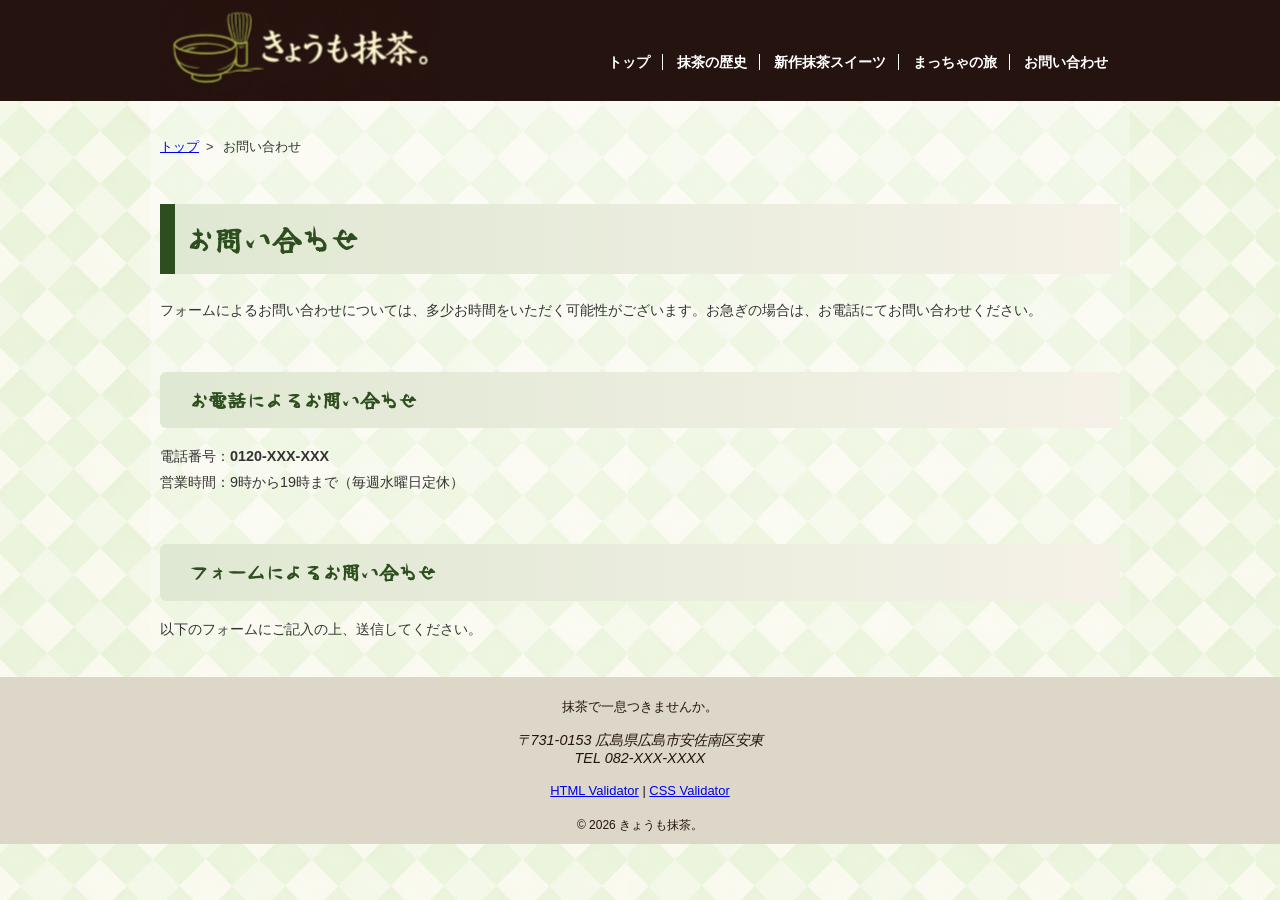
==== contact.html @ dc6fa691 "Add files via upload" ====
<!DOCTYPE html>
<html lang="ja">
<head>
    <meta charset="UTF-8">
    <title>お問い合わせ：きょうも抹茶。</title>
    <link rel="stylesheet" href="css/mystyle.css">
    <link rel="preconnect" href="https://fonts.googleapis.com">
    <link rel="preconnect" href="https://fonts.gstatic.com" crossorigin="anonymous">
    <link href="https://fonts.googleapis.com/css2?family=Yuji+Boku&amp;display=swap" rel="stylesheet">
    <meta name="description" content="サイトに関するご質問やご連絡はこちらからお送りいただけます。">
    <meta name="viewport" content="width=device-width">
</head>

<body>
    <header>
        <div class="header-in">
            
            <img id="pagetop" src="image/logo.png" width="280" height="100" alt="きょうも抹茶。">
            <nav>
                <ul>
                    <li><a href="index.html">トップ</a></li>
                    <li><a href="history.html">抹茶の歴史</a></li>
                    <li><a href="new.html">新作抹茶スイーツ</a></li>
                    <li><a href="journey.html">まっちゃの旅</a></li>
                    <li>お問い合わせ</li>
                </ul> 
            </nav>
         </div>   
    </header>
    <article class="page">
        <ol>
            <li><a href="index.html">トップ</a>&nbsp;&nbsp;&gt;</li>
            <li>お問い合わせ</li>
        </ol>

<h1 class="sub-h1">お問い合わせ</h1>
<p>フォームによるお問い合わせについては、多少お時間をいただく可能性がございます。お急ぎの場合は、お電話にてお問い合わせください。</p>

<section>
<h2>お電話によるお問い合わせ</h2>
<ul>
<li>電話番号：<strong>0120-XXX-XXX</strong></li>
<li>営業時間：9時から19時まで（毎週水曜日定休）</li>
</ul>
</section>

<section>
<h2>フォームによるお問い合わせ</h2>
<p>以下のフォームにご記入の上、送信してください。</p>
</section>

    </article>
    <footer>
        <p>抹茶で一息つきませんか。</p>
        <address>〒731-0153 広島県広島市安佐南区安東<br>
            TEL 082-XXX-XXXX</address>
        <p>
        <a href="http://www.htmllint.net/html-lint/htmllint.html#">HTML Validator</a> |
        <a href="http://www.htmllint.net/html-lint/htmllint.html#">CSS Validator</a>
        </p>
        <small>&copy; 2026 きょうも抹茶。</small>
    </footer>
</body>

</html>
---- css/mystyle.css ----
@charset "utf-8";

body {
    background-image: url("../image/background.png");
    background-repeat: repeat;
    background-color: #f7f7f2;
    color: #333;
    font-family: "Hiragino Sans", sans-serif;
    margin: 0;
    padding: 0;
}

p {
    font-size: 90%;
    line-height: 1.8;
}

h1{
	font-size: 180%;
}

h2 {
    font-size: 120%;
    padding: 1.5% 3%;
    background: linear-gradient(to left, #f5f1e8, #dfe8d2);
    color: #2e4e1f;
    border-radius: 6px;
    margin-top: 5%;
}

footer {
    color: #24130E;
    background-color: #dcd7c9;
    text-align: center;
    padding-top: 5px;
    padding-bottom: 10px;
    font-size: 90%;
}

article{
    position: relative;
    clear: both;
    width: 960px;
    margin-left: auto;
    margin-right: auto;
    background: linear-gradient(
        to bottom,
        rgba(255,255,255,0.35),
        rgba(255,255,255,0.15)
            );
        padding: 20px;
        border-radius: 10px;
}

.catch {
    position: absolute;
    top: 20px;
    left: 30px;
    color: #ffffff;
    text-shadow: 0px 5px 10px #000000;
    background-color: rgba(0, 0, 0, 0.2);
    padding: 10px 10px;
}

header {
    background-color: #24130E;
    color: #ffffff;
}

ul {
    list-style-type: none;
    padding-left: 0;
    line-height: 1.8;
    font-size: 90%;
}

ul time {
    background-color: #999999;
    color: #ffffff;
    border-radius: 10px;
    font-size: 90%;
    padding-left: 5px;
    padding-right: 5px;
    margin-right: 5px;
}

nav ul {
    font-weight: bold;
    text-align: right;
    padding-top: 50px;
    padding-bottom: 25px;
    margin: 0;
}

nav li {
    display: inline;
    padding-left: 10px;
    padding-right: 12px;
    border-right: 1px solid #ffffff;
}

header img {
    float: left;
    height: 100px;
}

.header-in{
    width: 960px;
    margin-left: auto;
    margin-right: auto;
}
.sub-h1{
    padding: 1.5% 3%;
	padding-left: 10px;
	border-left: 15px solid #2e4e1f;
    background: linear-gradient(to left, #f5f1e8, #dfe8d2);
    color: #2e4e1f;
    margin-top: 5%;
}
.clearfix {
    clear: both;
}
.visual {
    position: relative;
}

.navy {
    color: #2e4e1f;
}

.notice {
    background-color: #e8f0e3;
    padding: 3%;
    border-left: 5px solid #2e4e1f;
    margin: 5% 0;
    font-size: 160%;
}

h1, h2, .subhead {
    font-family: "Yuji Boku", serif;
}

.info-title {
    font-size: 110%;
    padding: 0.8% 1%;
    background: none;
    color: #2e4e1f;
    border-left: 10px solid #2e4e1f;
    border-bottom: 1px dashed #2e4e1f;
    margin-top: 5%;
    margin-bottom: 2%;
}

nav li:last-child {
    border-right: none;
}

.point-list{
	list-style-image:url(../image/list.gif);
	font-weight: bold;
	margin-left: 30px;
}
.contents1-img{
	box-shadow:0px 0px 10px 3px #aaaaaa;
	border-radius: 10px;
}

.sentou{
	clear: both;
	text-align: right;
}
ol li{
	display: inline;
	margin-right: 5px;
	font-size: 80%;
}
ol{
	padding-left: 0;
}
.page{
	padding-left: 10px;
	padding-right: 10px;
}
nav ul a{
	text-decoration: none;
	color: #ffffff;
}

nav ul a:hover{
	color: #ffcc00;
}
nav ul a:active{
	color: #ff0000;
}
/* 959px以下の場合 */
@media(max-width:959px){
header img{
	float:none;
}
nav ul{
	text-align: left;
	padding: 0;
	margin-left: 10px;
}
article{
	width: auto;
}
article img{
	max-width: 100%;
	height: auto;
}
.header-in{
	width: auto;
}
}
/* 600px以下の場合 */
@media(max-width:600px){
nav li{
	font-size:75%;
	padding-left: 2px;
	padding-right: 2px;
}

footer{
	font-size: 75%;
}
.catch{
	top: 5px;
	left: 10px;
}
.point-img{
	float: none;
}
/*プリント出力*/
@media print{
    .catch{
        color: #000000;
        text-shadow: none;
    }
    footer{
        color: #000000;
    }
}
}
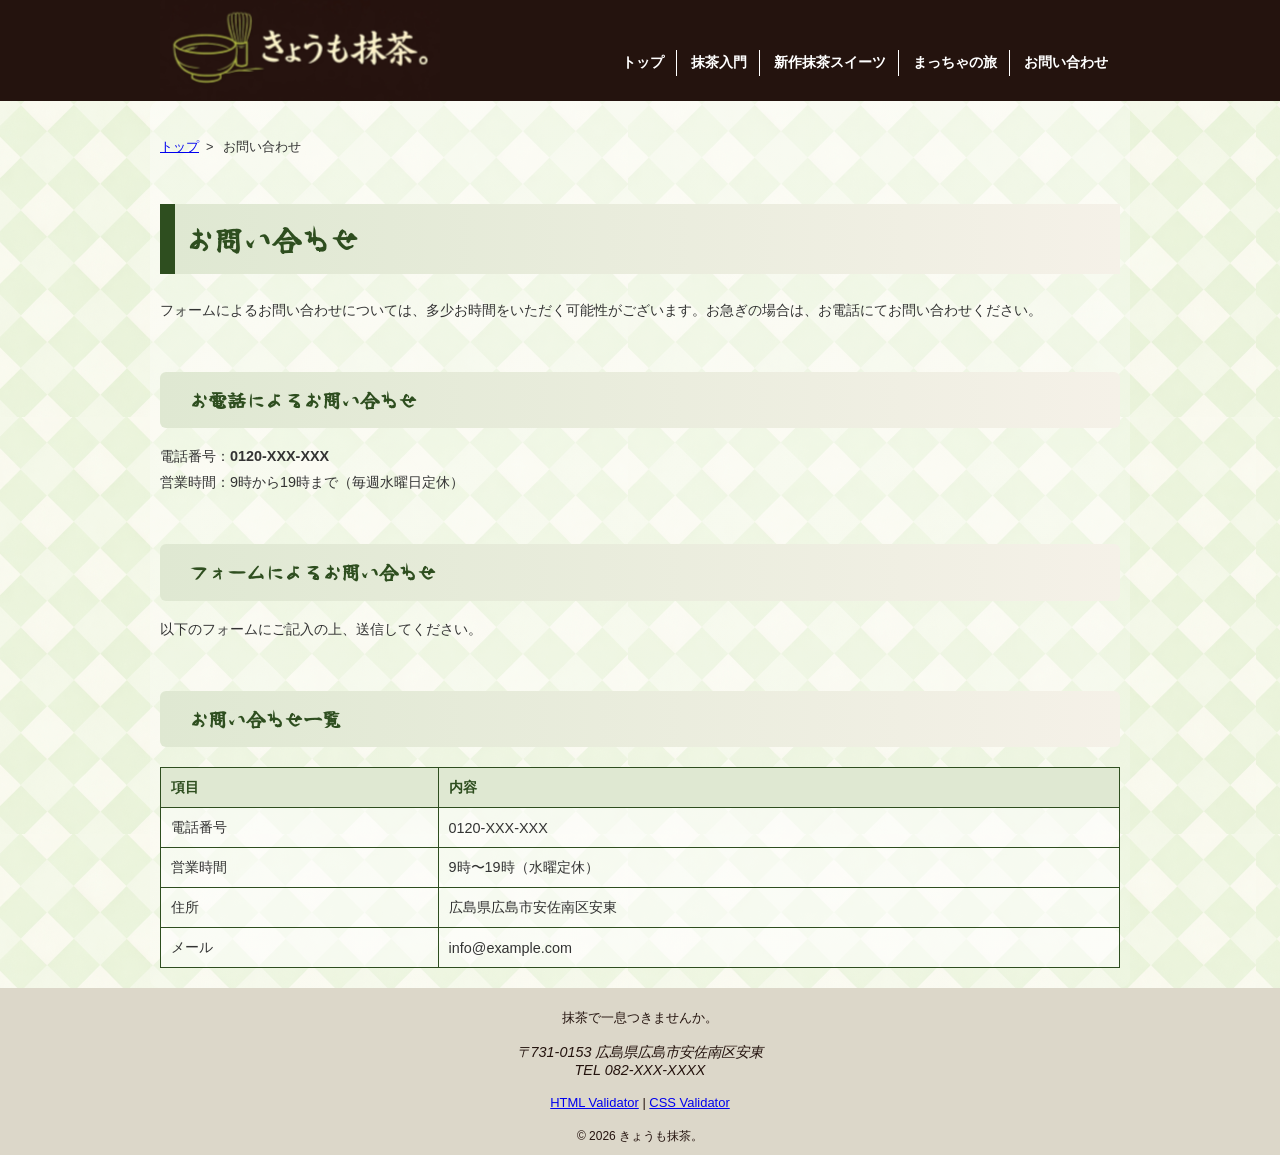
==== commit a0ad0840: "Add files via upload" ====
--- a/contact.html
+++ b/contact.html
@@ -19,7 +19,7 @@
             <nav>
                 <ul>
                     <li><a href="index.html">トップ</a></li>
-                    <li><a href="history.html">抹茶の歴史</a></li>
+                    <li><a href="history.html">抹茶入門</a></li>
                     <li><a href="new.html">新作抹茶スイーツ</a></li>
                     <li><a href="journey.html">まっちゃの旅</a></li>
                     <li>お問い合わせ</li>
@@ -48,7 +48,32 @@
 <h2>フォームによるお問い合わせ</h2>
 <p>以下のフォームにご記入の上、送信してください。</p>
 </section>
+<section>
+<h2>お問い合わせ一覧</h2>
 
+<table class="contact-table">
+    <tr>
+        <th>項目</th>
+        <th>内容</th>
+    </tr>
+    <tr>
+        <td>電話番号</td>
+        <td>0120-XXX-XXX</td>
+    </tr>
+    <tr>
+        <td>営業時間</td>
+        <td>9時〜19時（水曜定休）</td>
+    </tr>
+    <tr>
+        <td>住所</td>
+        <td>広島県広島市安佐南区安東</td>
+    </tr>
+    <tr>
+        <td>メール</td>
+        <td>info@example.com</td>
+    </tr>
+</table>
+</section>
     </article>
     <footer>
         <p>抹茶で一息つきませんか。</p>
@@ -56,7 +81,7 @@
             TEL 082-XXX-XXXX</address>
         <p>
         <a href="http://www.htmllint.net/html-lint/htmllint.html#">HTML Validator</a> |
-        <a href="http://www.htmllint.net/html-lint/htmllint.html#">CSS Validator</a>
+        <a href="http://jigsaw.w3.org/css-validator/#validate_by_upload">CSS Validator</a>
         </p>
         <small>&copy; 2026 きょうも抹茶。</small>
     </footer>
--- a/css/mystyle.css
+++ b/css/mystyle.css
@@ -1,5 +1,7 @@
 @charset "utf-8";
-
+.dummy {
+margin: 0;
+}
 body {
     background-image: url("../image/background.png");
     background-repeat: repeat;
@@ -15,8 +17,8 @@
     line-height: 1.8;
 }
 
-h1{
-	font-size: 180%;
+h1 {
+    font-size: 180%;
 }
 
 h2 {
@@ -28,16 +30,11 @@
     margin-top: 5%;
 }
 
-footer {
-    color: #24130E;
-    background-color: #dcd7c9;
-    text-align: center;
-    padding-top: 5px;
-    padding-bottom: 10px;
-    font-size: 90%;
-}
-
-article{
+h1, h2, .subhead {
+    font-family: "Yuji Boku", serif;
+}
+
+article {
     position: relative;
     clear: both;
     width: 960px;
@@ -47,19 +44,9 @@
         to bottom,
         rgba(255,255,255,0.35),
         rgba(255,255,255,0.15)
-            );
-        padding: 20px;
-        border-radius: 10px;
-}
-
-.catch {
-    position: absolute;
-    top: 20px;
-    left: 30px;
-    color: #ffffff;
-    text-shadow: 0px 5px 10px #000000;
-    background-color: rgba(0, 0, 0, 0.2);
-    padding: 10px 10px;
+    );
+    padding: 20px;
+    border-radius: 10px;
 }
 
 header {
@@ -67,24 +54,19 @@
     color: #ffffff;
 }
 
-ul {
-    list-style-type: none;
-    padding-left: 0;
-    line-height: 1.8;
-    font-size: 90%;
-}
-
-ul time {
-    background-color: #999999;
-    color: #ffffff;
-    border-radius: 10px;
-    font-size: 90%;
-    padding-left: 5px;
-    padding-right: 5px;
-    margin-right: 5px;
+header img {
+    float: left;
+    height: 100px;
+}
+
+.header-in {
+    width: 960px;
+    margin-left: auto;
+    margin-right: auto;
 }
 
 nav ul {
+    margin-left: 30px;
     font-weight: bold;
     text-align: right;
     padding-top: 50px;
@@ -93,35 +75,128 @@
 }
 
 nav li {
-    display: inline;
+    display: inline-block;
     padding-left: 10px;
     padding-right: 12px;
     border-right: 1px solid #ffffff;
 }
 
-header img {
-    float: left;
-    height: 100px;
-}
-
-.header-in{
-    width: 960px;
-    margin-left: auto;
-    margin-right: auto;
-}
-.sub-h1{
+nav li:last-child {
+    border-right: none;
+}
+
+nav ul a {
+    text-decoration: none;
+    color: #ffffff;
+}
+
+nav ul a:hover {
+    color: #1aff00;
+}
+
+nav ul a:active {
+    color: #ff0000;
+}
+
+.catch-box {
+    position: relative;
+    width: 750px;
+}
+
+.catch {
+    position: absolute;
+    top: 20px;
+    left: 30px;
+    color: #ffffff;
+    text-shadow: 0px 5px 10px #000000;
+    background-color: rgba(0, 0, 0, 0.2);
+    padding: 10px 10px;
+}
+
+.catch2 {
+    position: absolute;
+    top: 20px;
+    right: 30px;
+    color: #ffffff;
+    text-shadow: 0px 5px 10px #000000;
+    background-color: rgba(0, 0, 0, 0.2);
+    padding: 10px 10px;
+    width: 300px;
+}
+
+.history-list li,
+.cafe-list li,
+.new-list li {
+    background: url(../image/leaf.gif) no-repeat left 4px;
+    background-size: 16px;
+    padding-left: 25px;
+}
+
+.point-list {
+    font-weight: bold;
+    margin-left: 30px;
+}
+
+ul {
+    list-style-type: none;
+    padding-left: 0;
+    line-height: 1.8;
+    font-size: 90%;
+}
+
+ul time {
+    background-color: #999999;
+    color: #ffffff;
+    border-radius: 10px;
+    font-size: 90%;
+    padding-left: 5px;
+    padding-right: 5px;
+    margin-right: 5px;
+}
+
+.sub-h1 {
     padding: 1.5% 3%;
-	padding-left: 10px;
-	border-left: 15px solid #2e4e1f;
+    padding-left: 10px;
+    border-left: 15px solid #2e4e1f;
     background: linear-gradient(to left, #f5f1e8, #dfe8d2);
     color: #2e4e1f;
     margin-top: 5%;
 }
-.clearfix {
+
+.info-title {
+    font-size: 110%;
+    padding: 0.8% 1%;
+    background: none;
+    color: #2e4e1f;
+    border-left: 10px solid #2e4e1f;
+    border-bottom: 1px dashed #2e4e1f;
+    margin-top: 5%;
+    margin-bottom: 2%;
+}
+
+.contents1-img {
+    box-shadow: 0px 0px 10px 3px #aaaaaa;
+    border-radius: 10px;
+}
+
+.sentou {
     clear: both;
-}
-.visual {
-    position: relative;
+    text-align: right;
+}
+
+ol {
+    padding-left: 0;
+}
+
+ol li {
+    display: inline;
+    margin-right: 5px;
+    font-size: 80%;
+}
+
+.page {
+    padding-left: 10px;
+    padding-right: 10px;
 }
 
 .navy {
@@ -136,109 +211,105 @@
     font-size: 160%;
 }
 
-h1, h2, .subhead {
-    font-family: "Yuji Boku", serif;
-}
-
-.info-title {
-    font-size: 110%;
-    padding: 0.8% 1%;
-    background: none;
-    color: #2e4e1f;
-    border-left: 10px solid #2e4e1f;
-    border-bottom: 1px dashed #2e4e1f;
-    margin-top: 5%;
-    margin-bottom: 2%;
-}
-
-nav li:last-child {
-    border-right: none;
-}
-
-.point-list{
-	list-style-image:url(../image/list.gif);
-	font-weight: bold;
-	margin-left: 30px;
-}
-.contents1-img{
-	box-shadow:0px 0px 10px 3px #aaaaaa;
-	border-radius: 10px;
-}
-
-.sentou{
-	clear: both;
-	text-align: right;
-}
-ol li{
-	display: inline;
-	margin-right: 5px;
-	font-size: 80%;
-}
-ol{
-	padding-left: 0;
-}
-.page{
-	padding-left: 10px;
-	padding-right: 10px;
-}
-nav ul a{
-	text-decoration: none;
-	color: #ffffff;
-}
-
-nav ul a:hover{
-	color: #ffcc00;
-}
-nav ul a:active{
-	color: #ff0000;
-}
-/* 959px以下の場合 */
+footer {
+    color: #24130E;
+    background-color: #dcd7c9;
+    text-align: center;
+    padding-top: 5px;
+    padding-bottom: 10px;
+    font-size: 90%;
+}
+.contact-table {
+    width: 100%;
+    border-collapse: collapse;
+    margin-top: 20px;
+    background: rgba(255,255,255,0.5);
+    font-size: 90%;
+}
+
+.contact-table th {
+    background-color: #dfe8d2;
+    color: #2e4e1f;
+    padding: 10px;
+    border: 1px solid #2e4e1f;
+    text-align: left;
+}
+
+.contact-table td {
+    padding: 10px;
+    border: 1px solid #2e4e1f;
+}
+
+/* ------------------------------
+   メディアクエリ（959px以下）
+------------------------------ */
 @media(max-width:959px){
-header img{
-	float:none;
-}
-nav ul{
-	text-align: left;
-	padding: 0;
-	margin-left: 10px;
-}
-article{
-	width: auto;
-}
-article img{
-	max-width: 100%;
-	height: auto;
-}
-.header-in{
-	width: auto;
-}
-}
-/* 600px以下の場合 */
+    header img {
+        float: none;
+    }
+    nav ul {
+        text-align: left;
+        padding: 0;
+        margin-left: 10px;
+    }
+    article {
+        width: auto;
+    }
+    article img {
+        max-width: 100%;
+        height: auto;
+    }
+    .header-in {
+        width: auto;
+    }
+}
+
+/* ------------------------------
+   メディアクエリ（600px以下）
+------------------------------ */
 @media(max-width:600px){
-nav li{
-	font-size:75%;
-	padding-left: 2px;
-	padding-right: 2px;
-}
-
-footer{
-	font-size: 75%;
-}
-.catch{
-	top: 5px;
-	left: 10px;
-}
-.point-img{
-	float: none;
-}
-/*プリント出力*/
-@media print{
-    .catch{
+    .catch2 {
+        position: absolute;
+        top: 10px;
+        right: 10px;
+        width: auto;
+        background-color: rgba(0,0,0,0.4);
+        padding: 10px;
+    }
+
+    .catch-box {
+        width: 100%;
+    }
+
+    nav li {
+        font-size: 75%;
+        padding-left: 2px;
+        padding-right: 2px;
+    }
+
+    footer {
+        font-size: 75%;
+    }
+
+    .catch {
+        top: 5px;
+        left: 10px;
+    }
+
+    .point-img {
+        float: none;
+    }
+}
+
+/* ------------------------------
+   印刷用
+------------------------------ */
+@media print {
+    .catch {
         color: #000000;
         text-shadow: none;
     }
-    footer{
+    footer {
         color: #000000;
     }
 }
-}
